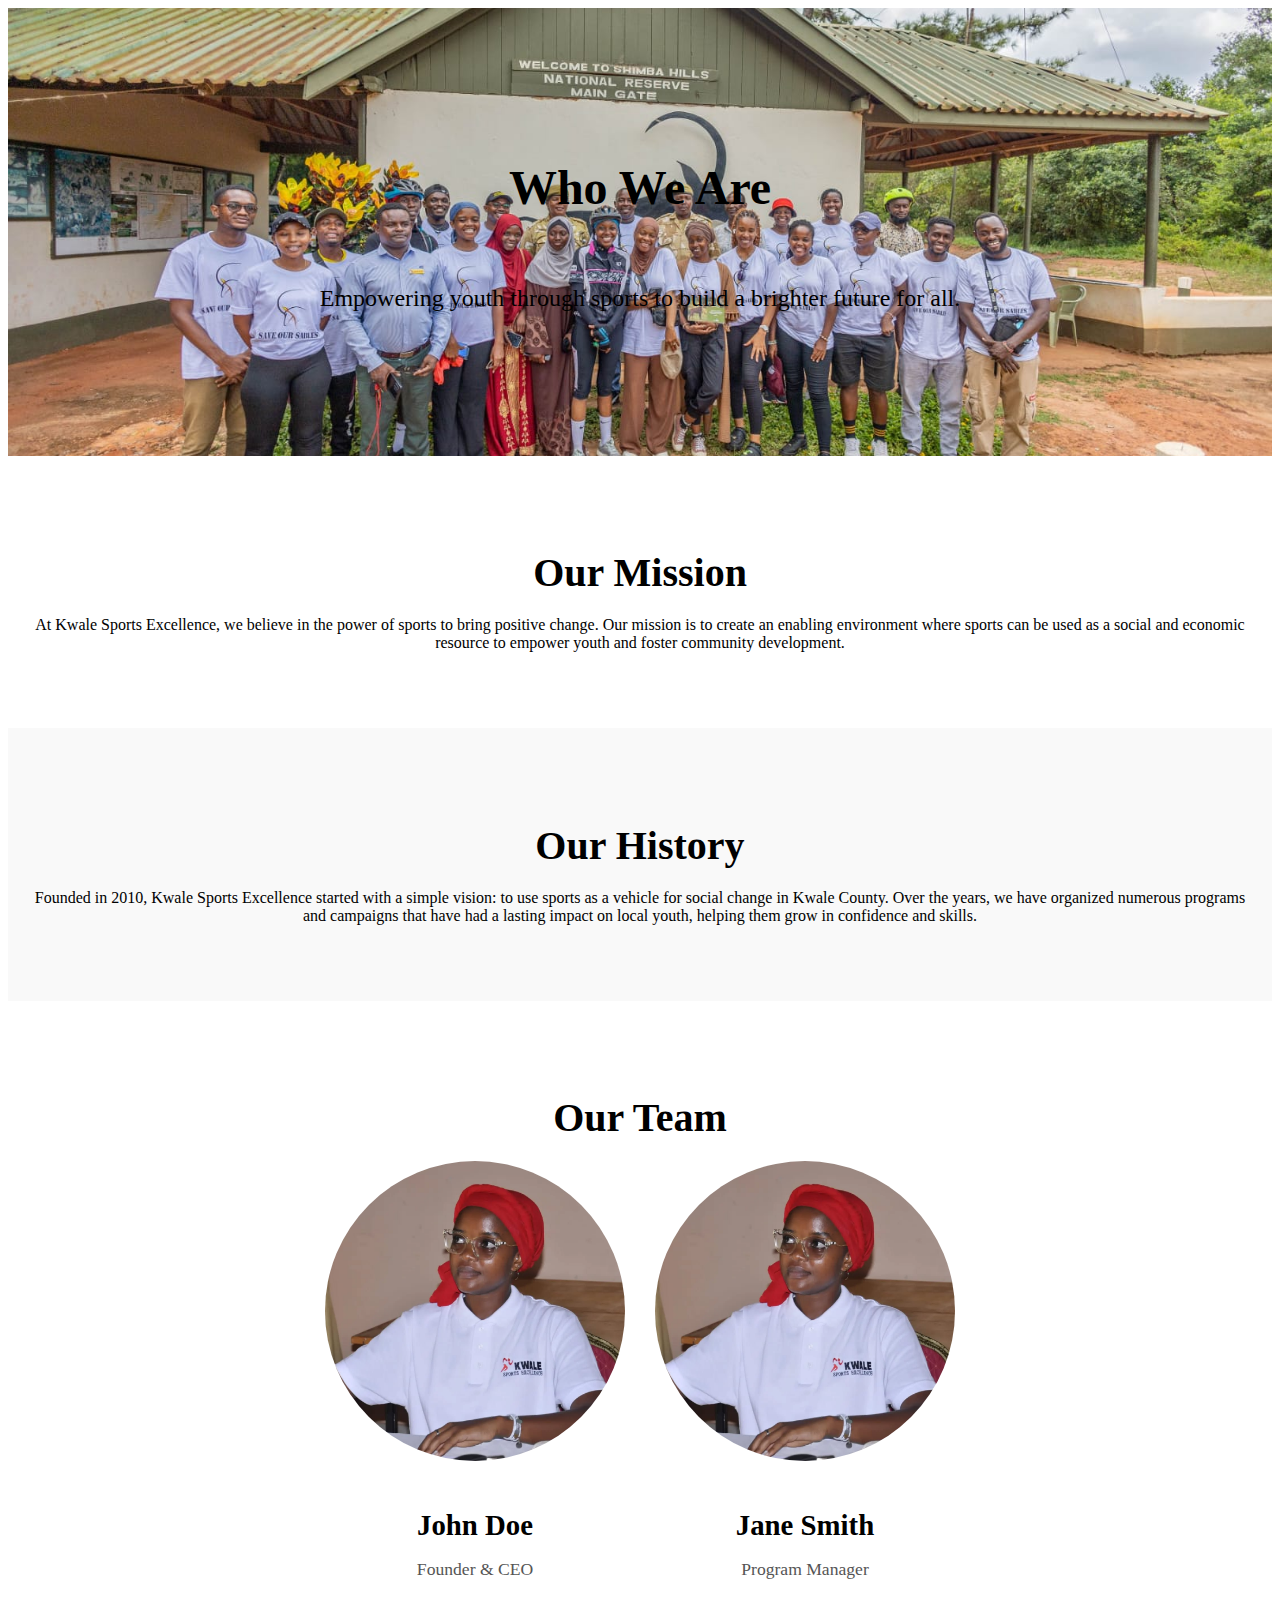
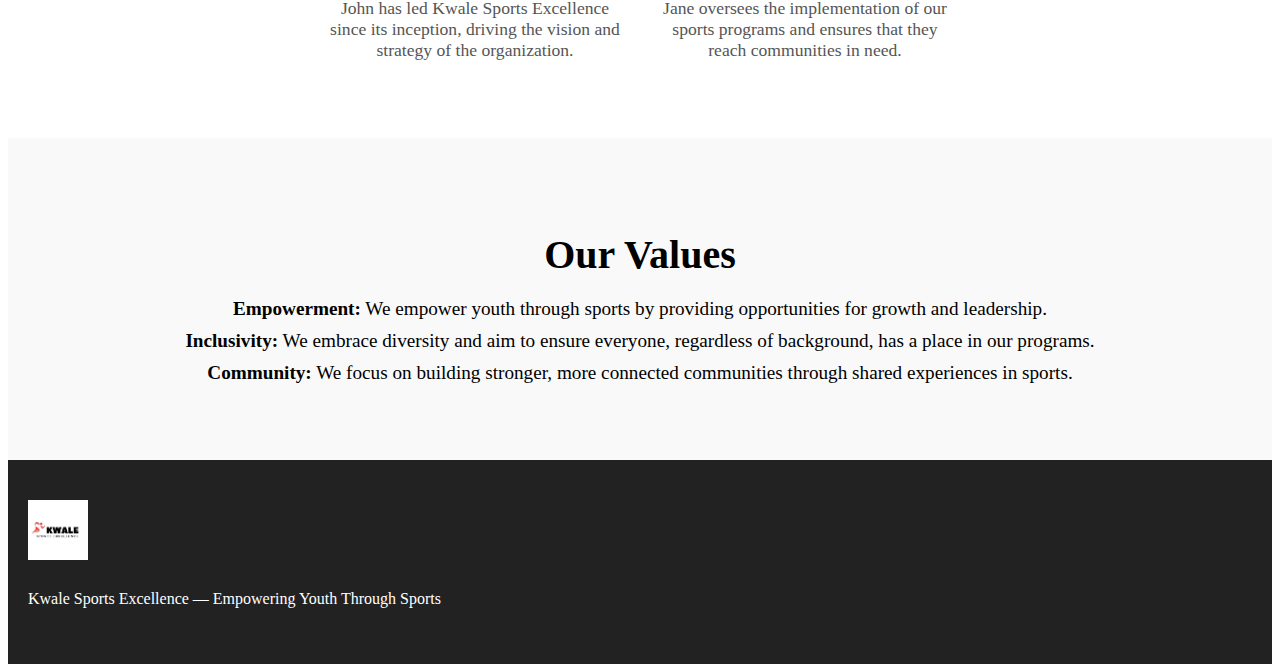
==== about.html @ e006af69 "new look" ====
<!DOCTYPE html>
<html lang="en">
<head>
  <meta charset="UTF-8">
  <meta name="viewport" content="width=device-width, initial-scale=1.0">
  <title>About Us - Kwale Sports Excellence</title>
  <style>
    /* About Us Page Styles */

    /* Hero Section */
    .hero {
      background: url(assets/sables.jpg) center/cover no-repeat;
      color: rgb(0, 0, 0);
      padding: 120px 20px;
      text-align: center;
    }

    .hero h1 {
      font-size: 3em;
      margin-bottom: 70px;
    }

    .hero p {
      font-size: 1.5em;
      text-shadow: #000000;
    }

    /* Mission Section */
    .mission {
      padding: 60px 20px;
      text-align: center;
    }

    .mission h2 {
      font-size: 2.5em;
      margin-bottom: 20px;
    }

    /* History Section */
    .history {
      padding: 60px 20px;
      background-color: #f9f9f9;
      text-align: center;
    }

    .history h2 {
      font-size: 2.5em;
      margin-bottom: 20px;
    }

    /* Team Section */
    .team {
      padding: 60px 20px;
      text-align: center;
    }

    .team h2 {
      font-size: 2.5em;
      margin-bottom: 20px;
    }

    .team-members {
      display: flex;
      justify-content: center;
      gap: 30px;
      flex-wrap: wrap;
    }

    .team-member {
      width: 300px;
      text-align: center;
    }

    .team-member img {
      width: 100%;
      height: auto;
      border-radius: 50%;
      margin-bottom: 15px;
    }

    .team-member h3 {
      font-size: 1.8em;
      margin-bottom: 5px;
    }

    .team-member p {
      font-size: 1.1em;
      color: #555;
    }

    /* Values Section */
    .values {
      padding: 60px 20px;
      background-color: #f9f9f9;
      text-align: center;
    }

    .values h2 {
      font-size: 2.5em;
      margin-bottom: 20px;
    }

    .values ul {
      list-style: none;
      padding: 0;
    }

    .values ul li {
      font-size: 1.2em;
      margin-bottom: 10px;
    }

    /* Footer */
    .footer {
      background-color: #222;
      color: white;
      padding: 40px 20px;
    }

    .footer-logo {
      height: 60px;
      margin-bottom: 10px;
    }
  </style>
</head>
<body>

<!-- About Us Hero Section -->
<section class="hero">
  <div class="hero-content">
    <h1>Who We Are</h1>
    <p>Empowering youth through sports to build a brighter future for all.</p>
  </div>
</section>

<!-- Our Mission -->
<section class="mission">
  <h2>Our Mission</h2>
  <p>At Kwale Sports Excellence, we believe in the power of sports to bring positive change. Our mission is to create an enabling environment where sports can be used as a social and economic resource to empower youth and foster community development.</p>
</section>

<!-- Our History -->
<section class="history">
  <h2>Our History</h2>
  <p>Founded in 2010, Kwale Sports Excellence started with a simple vision: to use sports as a vehicle for social change in Kwale County. Over the years, we have organized numerous programs and campaigns that have had a lasting impact on local youth, helping them grow in confidence and skills.</p>
</section>

<!-- Our Team -->
<section class="team">
  <h2>Our Team</h2>
  <div class="team-members">
    <div class="team-member">
      <img src="assets/diana.webp" alt="Team Member 1">
      <h3>John Doe</h3>
      <p>Founder & CEO</p>
      <p>John has led Kwale Sports Excellence since its inception, driving the vision and strategy of the organization.</p>
    </div>
    <div class="team-member">
      <img src="assets/diana.webp" alt="Team Member 2">
      <h3>Jane Smith</h3>
      <p>Program Manager</p>
      <p>Jane oversees the implementation of our sports programs and ensures that they reach communities in need.</p>
    </div>
    <!-- Add more team members as needed -->
  </div>
</section>

<!-- Our Values -->
<section class="values">
  <h2>Our Values</h2>
  <ul>
    <li><strong>Empowerment:</strong> We empower youth through sports by providing opportunities for growth and leadership.</li>
    <li><strong>Inclusivity:</strong> We embrace diversity and aim to ensure everyone, regardless of background, has a place in our programs.</li>
    <li><strong>Community:</strong> We focus on building stronger, more connected communities through shared experiences in sports.</li>
    <!-- Add more values as needed -->
  </ul>
</section>

<!-- Footer -->
<footer class="footer">
  <div class="footer-top">
    <img src="assets/kwalesportslogo.jpg" alt="Kwale Sports Excellence Logo" class="footer-logo">
    <p>Kwale Sports Excellence — Empowering Youth Through Sports</p>
  </div>
  <!-- Add footer links as before -->
</footer>

</body>
</html>
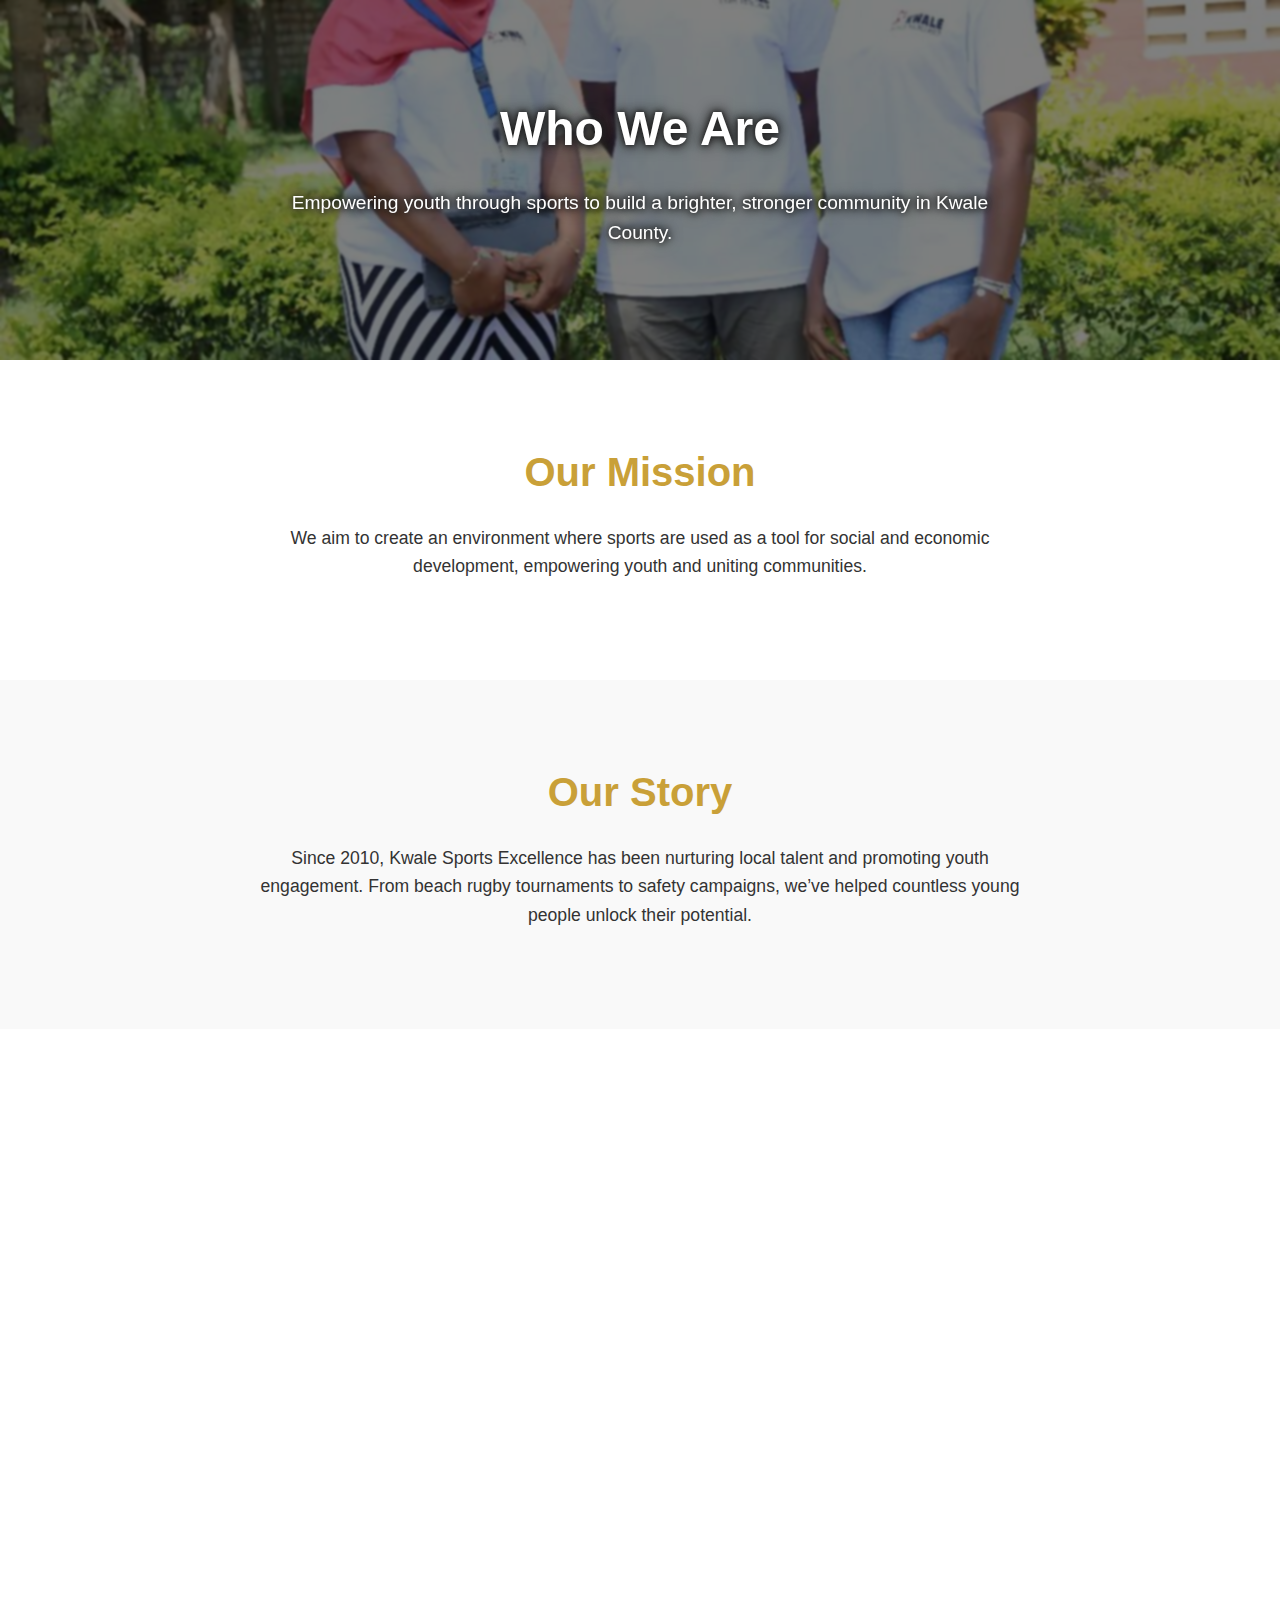
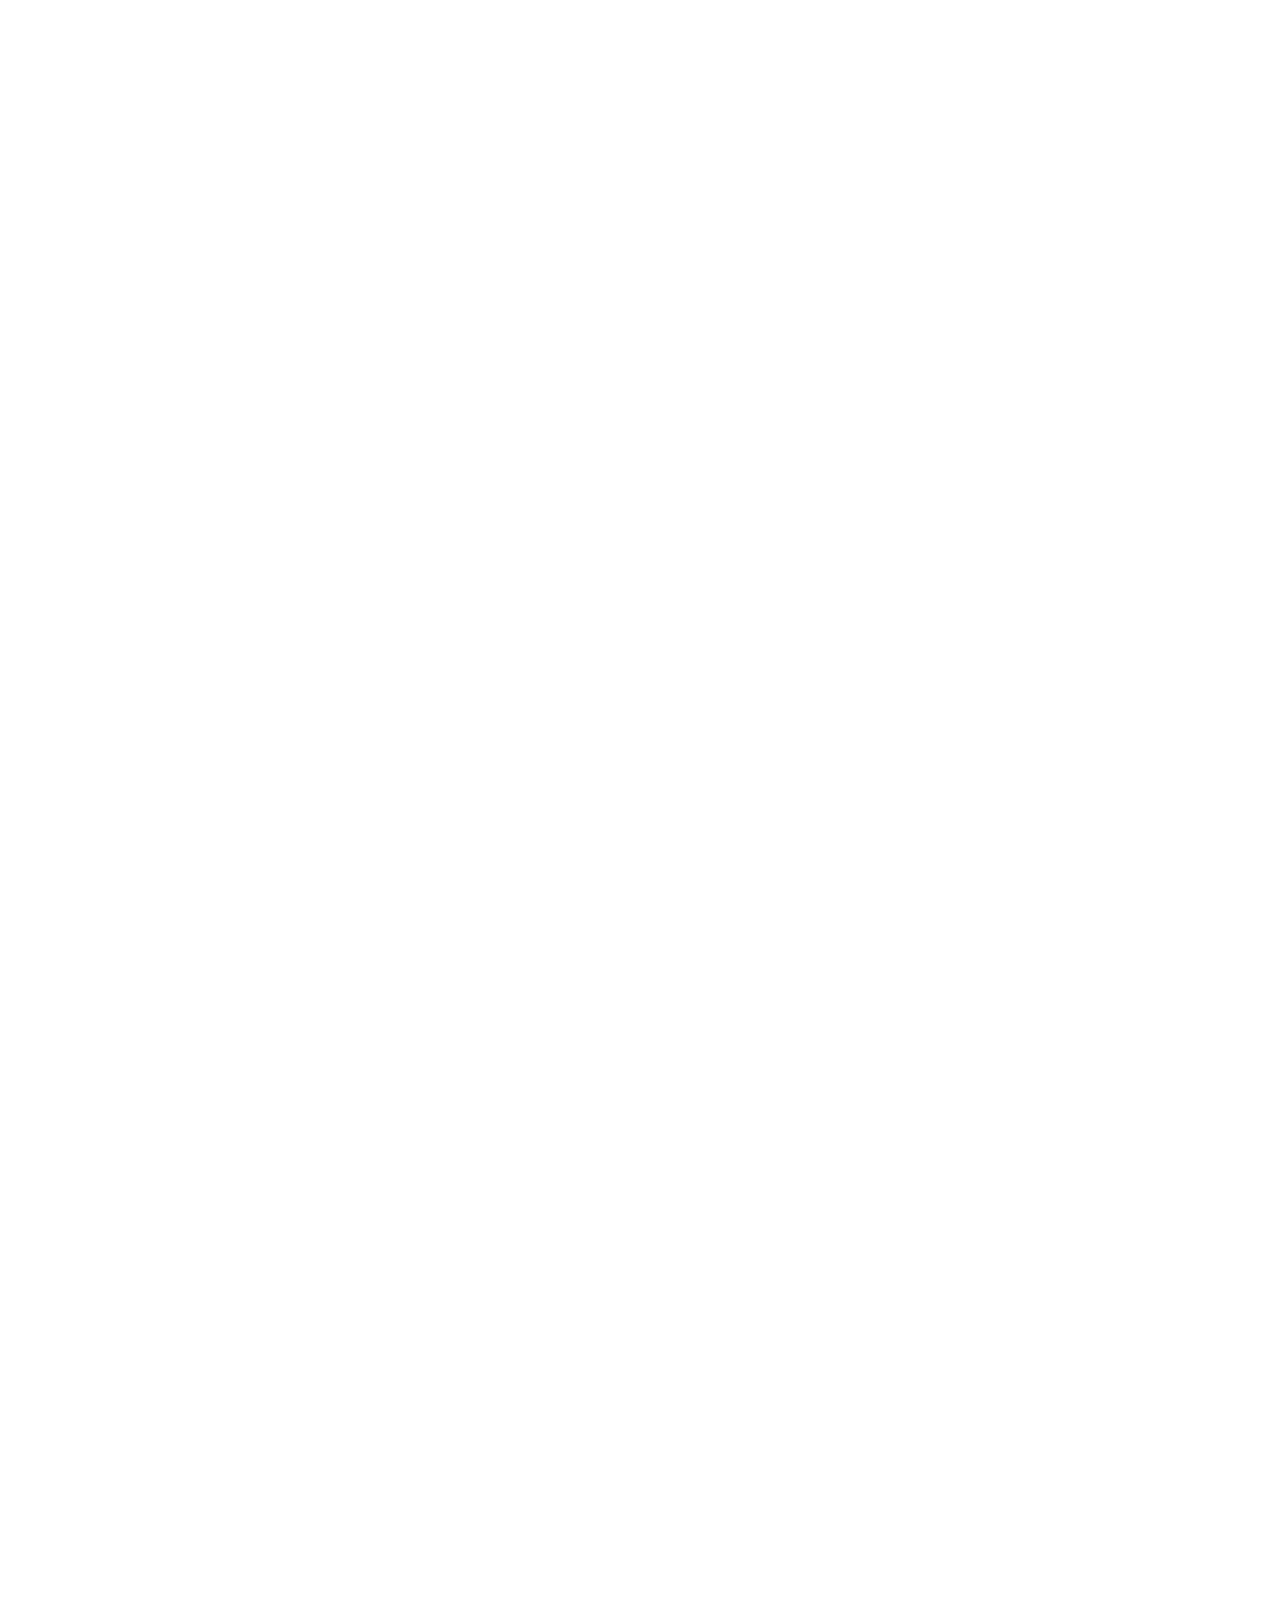
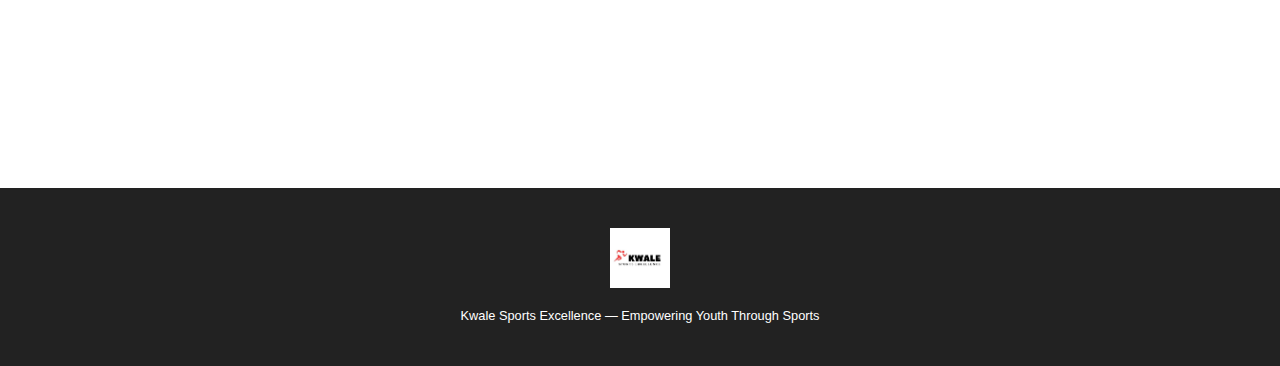
==== commit b3fcedf0: "about too" ====
--- a/about.html
+++ b/about.html
@@ -1,189 +1,312 @@
 <!DOCTYPE html>
 <html lang="en">
 <head>
-  <meta charset="UTF-8">
-  <meta name="viewport" content="width=device-width, initial-scale=1.0">
+  <meta charset="UTF-8" />
+  <meta name="viewport" content="width=device-width, initial-scale=1.0"/>
   <title>About Us - Kwale Sports Excellence</title>
+  <link rel="stylesheet" href="https://cdnjs.cloudflare.com/ajax/libs/font-awesome/6.5.0/css/all.min.css">
   <style>
-    /* About Us Page Styles */
+    :root {
+      --primary-color: #C9A038;
+      --dark-bg: #222;
+      --light-bg: #f9f9f9;
+      --text-color: #333;
+    }
+
+    * {
+      margin: 0;
+      padding: 0;
+      box-sizing: border-box;
+    }
+
+    body {
+      font-family: 'Segoe UI', sans-serif;
+      line-height: 1.6;
+      color: var(--text-color);
+      background-color: #fff;
+    }
+
+    section {
+      padding: 80px 20px;
+      text-align: center;
+      animation: fadeUp 1s ease forwards;
+      opacity: 0;
+      transform: translateY(40px);
+    }
+
+    section.show {
+      opacity: 1;
+      transform: translateY(0);
+    }
+
+    section h2 {
+      font-size: 2.5rem;
+      margin-bottom: 20px;
+      color: var(--primary-color);
+    }
+
+    section p {
+      max-width: 800px;
+      margin: 0 auto 20px auto;
+      font-size: 1.1rem;
+    }
+
+    .light-bg {
+      background-color: var(--light-bg);
+    }
 
     /* Hero Section */
     .hero {
-      background: url(assets/sables.jpg) center/cover no-repeat;
-      color: rgb(0, 0, 0);
-      padding: 120px 20px;
+      position: relative;
+      background: url(assets/founders\ kse.jpg) center/cover no-repeat; /* Replace with real image */
+      height: 40vh;
+      display: flex;
+      align-items: center;
+      justify-content: center;
+      color: rgb(255, 255, 255);
       text-align: center;
-    }
-
-    .hero h1 {
-      font-size: 3em;
-      margin-bottom: 70px;
-    }
-
-    .hero p {
-      font-size: 1.5em;
-      text-shadow: #000000;
-    }
-
-    /* Mission Section */
-    .mission {
-      padding: 60px 20px;
-      text-align: center;
-    }
-
-    .mission h2 {
-      font-size: 2.5em;
+      text-shadow: #222 0px 0px 5px, #222 0px 0px 10px, #222 0px 0px 15px;
+    }
+
+    .hero::before {
+      content: "";
+      position: absolute;
+      top: 0; left: 0;
+      width: 100%; height: 100%;
+      background: rgba(0, 0, 0, 0.5);
+      backdrop-filter: blur(1px);
+      z-index: 1;
+    }
+
+    .hero-content {
+      position: relative;
+      z-index: 2;
+      max-width: 800px;
+      padding: 20px;
+    }
+
+    .hero-content h1 {
+      font-size: 3rem;
       margin-bottom: 20px;
     }
 
-    /* History Section */
-    .history {
-      padding: 60px 20px;
-      background-color: #f9f9f9;
-      text-align: center;
-    }
-
-    .history h2 {
-      font-size: 2.5em;
-      margin-bottom: 20px;
-    }
-
-    /* Team Section */
-    .team {
-      padding: 60px 20px;
-      text-align: center;
-    }
-
-    .team h2 {
-      font-size: 2.5em;
-      margin-bottom: 20px;
-    }
-
+    .hero-content p {
+      font-size: 1.2rem;
+    }
+
+    /* Team */
     .team-members {
       display: flex;
       justify-content: center;
-      gap: 30px;
+      gap: 40px;
       flex-wrap: wrap;
+      margin-top: 40px;
     }
 
     .team-member {
-      width: 300px;
-      text-align: center;
-    }
+      background: white;
+      padding: 10px;
+    }
+
+  
 
     .team-member img {
-      width: 100%;
-      height: auto;
+      width: 100px;
+      height: 100px;
       border-radius: 50%;
+      object-fit: cover;
       margin-bottom: 15px;
     }
 
     .team-member h3 {
-      font-size: 1.8em;
+      font-size: 1.3rem;
       margin-bottom: 5px;
     }
 
-    .team-member p {
-      font-size: 1.1em;
-      color: #555;
+    .team-member p.role {
+      color: var(--primary-color);
+      font-weight: bold;
+      margin-bottom: 10px;
     }
 
     /* Values Section */
-    .values {
-      padding: 60px 20px;
-      background-color: #f9f9f9;
-      text-align: center;
-    }
-
-    .values h2 {
-      font-size: 2.5em;
-      margin-bottom: 20px;
-    }
-
     .values ul {
       list-style: none;
       padding: 0;
+      max-width: 600px;
+      margin: 0 auto;
     }
 
     .values ul li {
-      font-size: 1.2em;
-      margin-bottom: 10px;
+      display: flex;
+      align-items: center;
+      font-size: 1.1rem;
+      padding: 12px 0;
+      border-bottom: 1px solid #ddd;
+      justify-content: center;
+      gap: 12px;
+    }
+
+    .values ul li i {
+      color: var(--primary-color);
+      font-size: 1.4rem;
     }
 
     /* Footer */
     .footer {
-      background-color: #222;
+      background-color: var(--dark-bg);
       color: white;
+      text-align: center;
       padding: 40px 20px;
     }
 
-    .footer-logo {
+    .footer img {
       height: 60px;
       margin-bottom: 10px;
+    }
+
+    .footer p {
+      font-size: 0.8rem;
+    }
+
+    /* Fade-in Animation */
+    @keyframes fadeUp {
+      0% {
+        opacity: 0;
+        transform: translateY(40px);
+      }
+      100% {
+        opacity: 1;
+        transform: translateY(0);
+      }
+    }
+
+    @media (max-width: 768px) {
+      .hero-content h1 {
+        font-size: 2rem;
+      }
+
+      .team-members {
+        flex-direction: column;
+        align-items: center;
+      }
     }
   </style>
 </head>
 <body>
 
-<!-- About Us Hero Section -->
-<section class="hero">
+<!-- Hero -->
+<section class="hero show">
   <div class="hero-content">
     <h1>Who We Are</h1>
-    <p>Empowering youth through sports to build a brighter future for all.</p>
+    <p>Empowering youth through sports to build a brighter, stronger community in Kwale County.</p>
   </div>
 </section>
 
-<!-- Our Mission -->
-<section class="mission">
+<!-- Mission -->
+<section class="fade-section">
   <h2>Our Mission</h2>
-  <p>At Kwale Sports Excellence, we believe in the power of sports to bring positive change. Our mission is to create an enabling environment where sports can be used as a social and economic resource to empower youth and foster community development.</p>
-</section>
-
-<!-- Our History -->
-<section class="history">
-  <h2>Our History</h2>
-  <p>Founded in 2010, Kwale Sports Excellence started with a simple vision: to use sports as a vehicle for social change in Kwale County. Over the years, we have organized numerous programs and campaigns that have had a lasting impact on local youth, helping them grow in confidence and skills.</p>
-</section>
-
-<!-- Our Team -->
-<section class="team">
-  <h2>Our Team</h2>
+  <p>We aim to create an environment where sports are used as a tool for social and economic development, empowering youth and uniting communities.</p>
+</section>
+
+<!-- History -->
+<section class="light-bg fade-section">
+  <h2>Our Story</h2>
+  <p>Since 2010, Kwale Sports Excellence has been nurturing local talent and promoting youth engagement. From beach rugby tournaments to safety campaigns, we’ve helped countless young people unlock their potential.</p>
+</section>
+
+<!-- Why Sports -->
+<section class="fade-section">
+  <h2>Why Sports?</h2>
+  <p>Sports are more than games — they are powerful tools for development and change. Here's how:</p>
+  <div class="why-sports-grid">
+    <div class="why-card">
+      <i class="fas fa-fist-raised"></i>
+      <h3>Empowerment</h3>
+      <p>Builds self-esteem, confidence, and life skills that help youth thrive.</p>
+    </div>
+    <div class="why-card">
+      <i class="fas fa-book-open"></i>
+      <h3>Education</h3>
+      <p>Encourages school attendance and performance through discipline and routine.</p>
+    </div>
+    <div class="why-card">
+      <i class="fas fa-heartbeat"></i>
+      <h3>Health & Wellbeing</h3>
+      <p>Promotes physical fitness and mental resilience, reducing risks like substance abuse.</p>
+    </div>
+    <div class="why-card">
+      <i class="fas fa-users-cog"></i>
+      <h3>Leadership</h3>
+      <p>Develops leadership, teamwork, and communication skills in young people.</p>
+    </div>
+    <div class="why-card">
+      <i class="fas fa-people-arrows"></i>
+      <h3>Community Unity</h3>
+      <p>Brings people together, breaking down barriers and promoting peace.</p>
+    </div>
+  </div>
+</section>
+
+
+<!-- Values -->
+<section class="light-bg values fade-section">
+  <h2>Our Values</h2>
+  <ul>
+    <li><i class="fas fa-bolt"></i><strong>Empowerment</strong> — Uplifting youth through opportunities in sport.</li>
+    <li><i class="fas fa-handshake"></i><strong>Inclusivity</strong> — Programs that welcome everyone, equally.</li>
+    <li><i class="fas fa-people-group"></i><strong>Community</strong> — Building together, growing stronger.</li>
+  </ul>
+</section>
+
+<!-- Team -->
+<section class="fade-section">
+  <h2>Meet Our Team</h2>
   <div class="team-members">
     <div class="team-member">
-      <img src="assets/diana.webp" alt="Team Member 1">
+      <img src="assets/Allen Riale.jpg" alt="John Doe"> <!-- Replace with real image -->
       <h3>John Doe</h3>
-      <p>Founder & CEO</p>
-      <p>John has led Kwale Sports Excellence since its inception, driving the vision and strategy of the organization.</p>
+      <p class="role">Founder & CEO</p>
+      <p>Leads the organization’s vision with passion for community empowerment through sports.</p>
     </div>
     <div class="team-member">
-      <img src="assets/diana.webp" alt="Team Member 2">
+      <img src="assets/diana.webp" alt="Jane Smith"> <!-- Replace with real image -->
       <h3>Jane Smith</h3>
-      <p>Program Manager</p>
-      <p>Jane oversees the implementation of our sports programs and ensures that they reach communities in need.</p>
-    </div>
-    <!-- Add more team members as needed -->
+      <p class="role">Program Manager</p>
+      <p>Drives sports initiatives to engage youth and promote skill development.</p>
+    </div>
+    <div class="team-member">
+      <img src="assets/diana.webp" alt="John Doe"> <!-- Replace with real image -->
+      <h3>John Doe</h3>
+      <p class="role">Founder & CEO</p>
+      <p>Leads the organization’s vision with passion for community empowerment through sports.</p>
+    </div>
   </div>
-</section>
-
-<!-- Our Values -->
-<section class="values">
-  <h2>Our Values</h2>
-  <ul>
-    <li><strong>Empowerment:</strong> We empower youth through sports by providing opportunities for growth and leadership.</li>
-    <li><strong>Inclusivity:</strong> We embrace diversity and aim to ensure everyone, regardless of background, has a place in our programs.</li>
-    <li><strong>Community:</strong> We focus on building stronger, more connected communities through shared experiences in sports.</li>
-    <!-- Add more values as needed -->
-  </ul>
 </section>
 
 <!-- Footer -->
 <footer class="footer">
-  <div class="footer-top">
-    <img src="assets/kwalesportslogo.jpg" alt="Kwale Sports Excellence Logo" class="footer-logo">
-    <p>Kwale Sports Excellence — Empowering Youth Through Sports</p>
-  </div>
-  <!-- Add footer links as before -->
+  <img src="assets/kwalesportslogo.jpg" alt="Kwale Sports Logo"> <!-- Replace with real logo -->
+  <p>Kwale Sports Excellence — Empowering Youth Through Sports</p>
 </footer>
+
+<!-- JS: Add fade-in on scroll -->
+<script>
+  const sections = document.querySelectorAll('.fade-section');
+
+  const observer = new IntersectionObserver((entries) => {
+    entries.forEach(entry => {
+      if (entry.isIntersecting) {
+        entry.target.classList.add('show');
+        observer.unobserve(entry.target);
+      }
+    });
+  }, { threshold: 0.2 });
+
+  sections.forEach(section => {
+    observer.observe(section);
+  });
+</script>
 
 </body>
 </html>
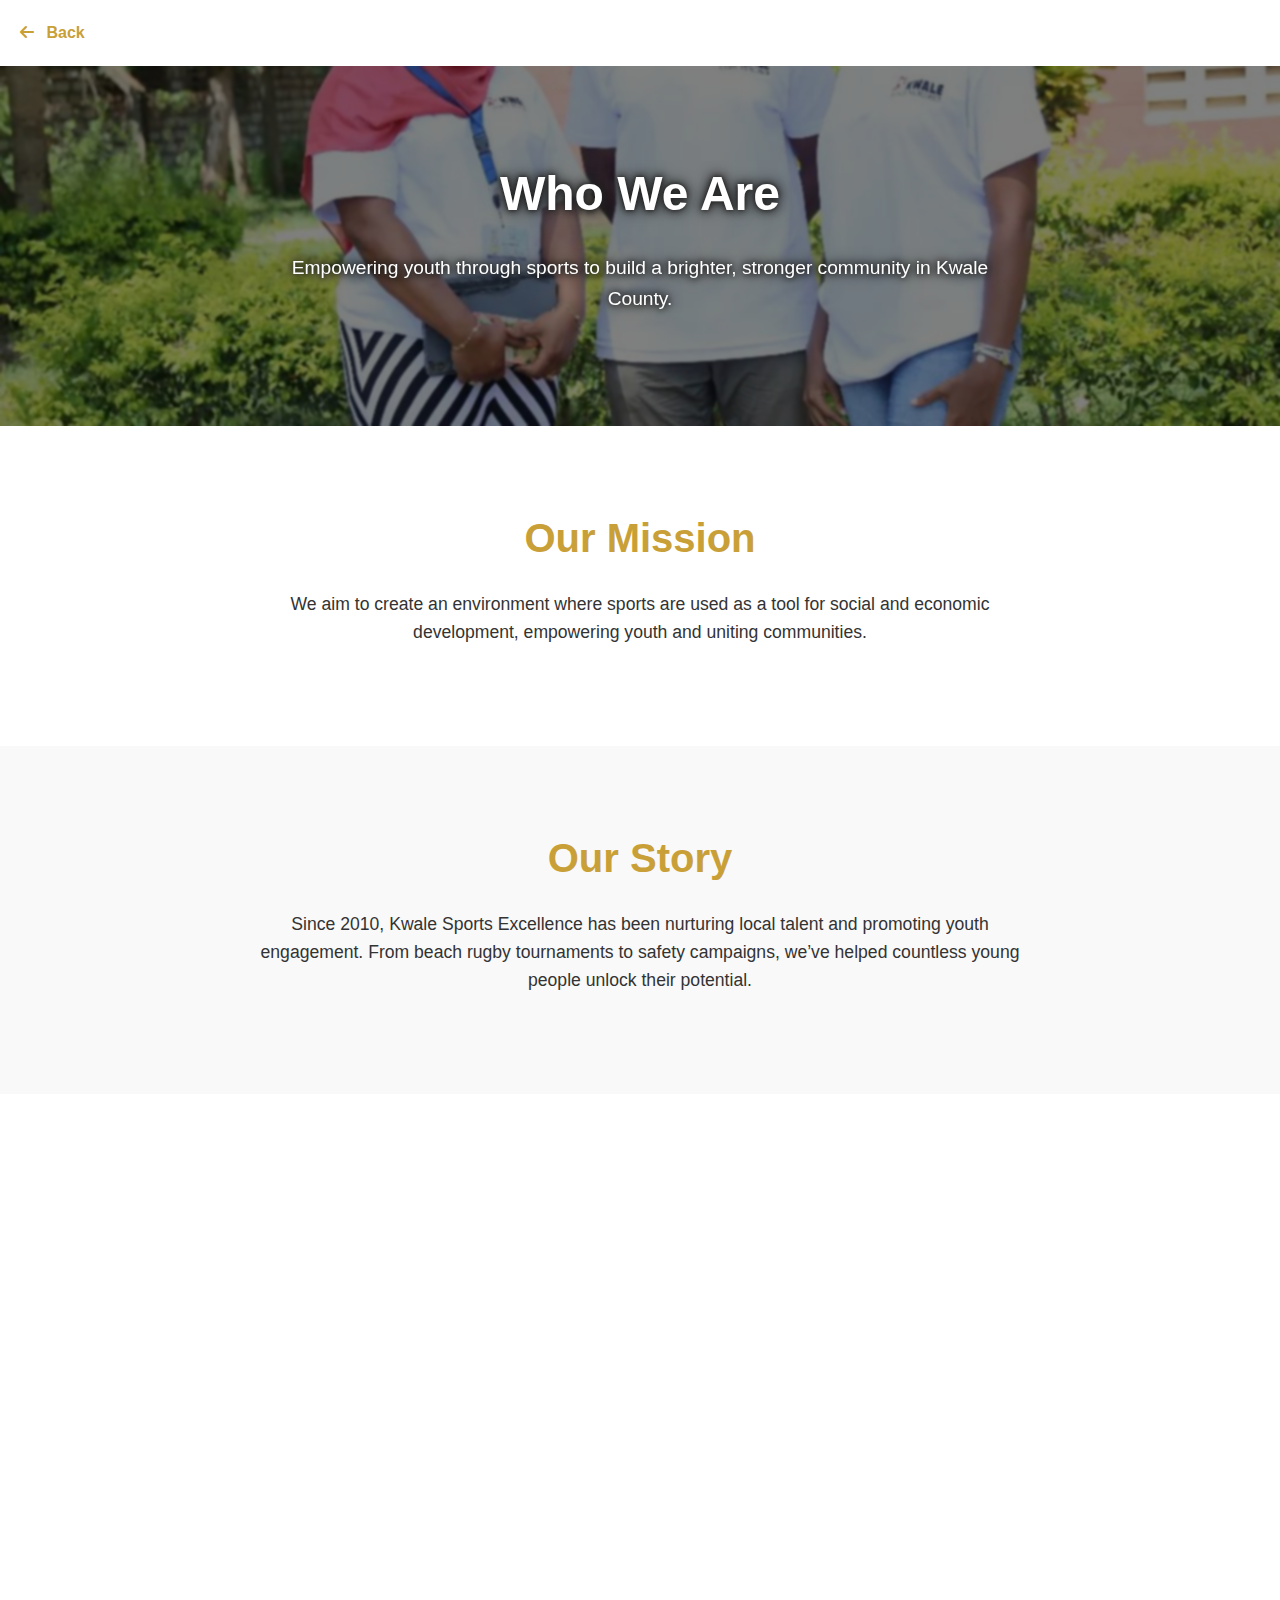
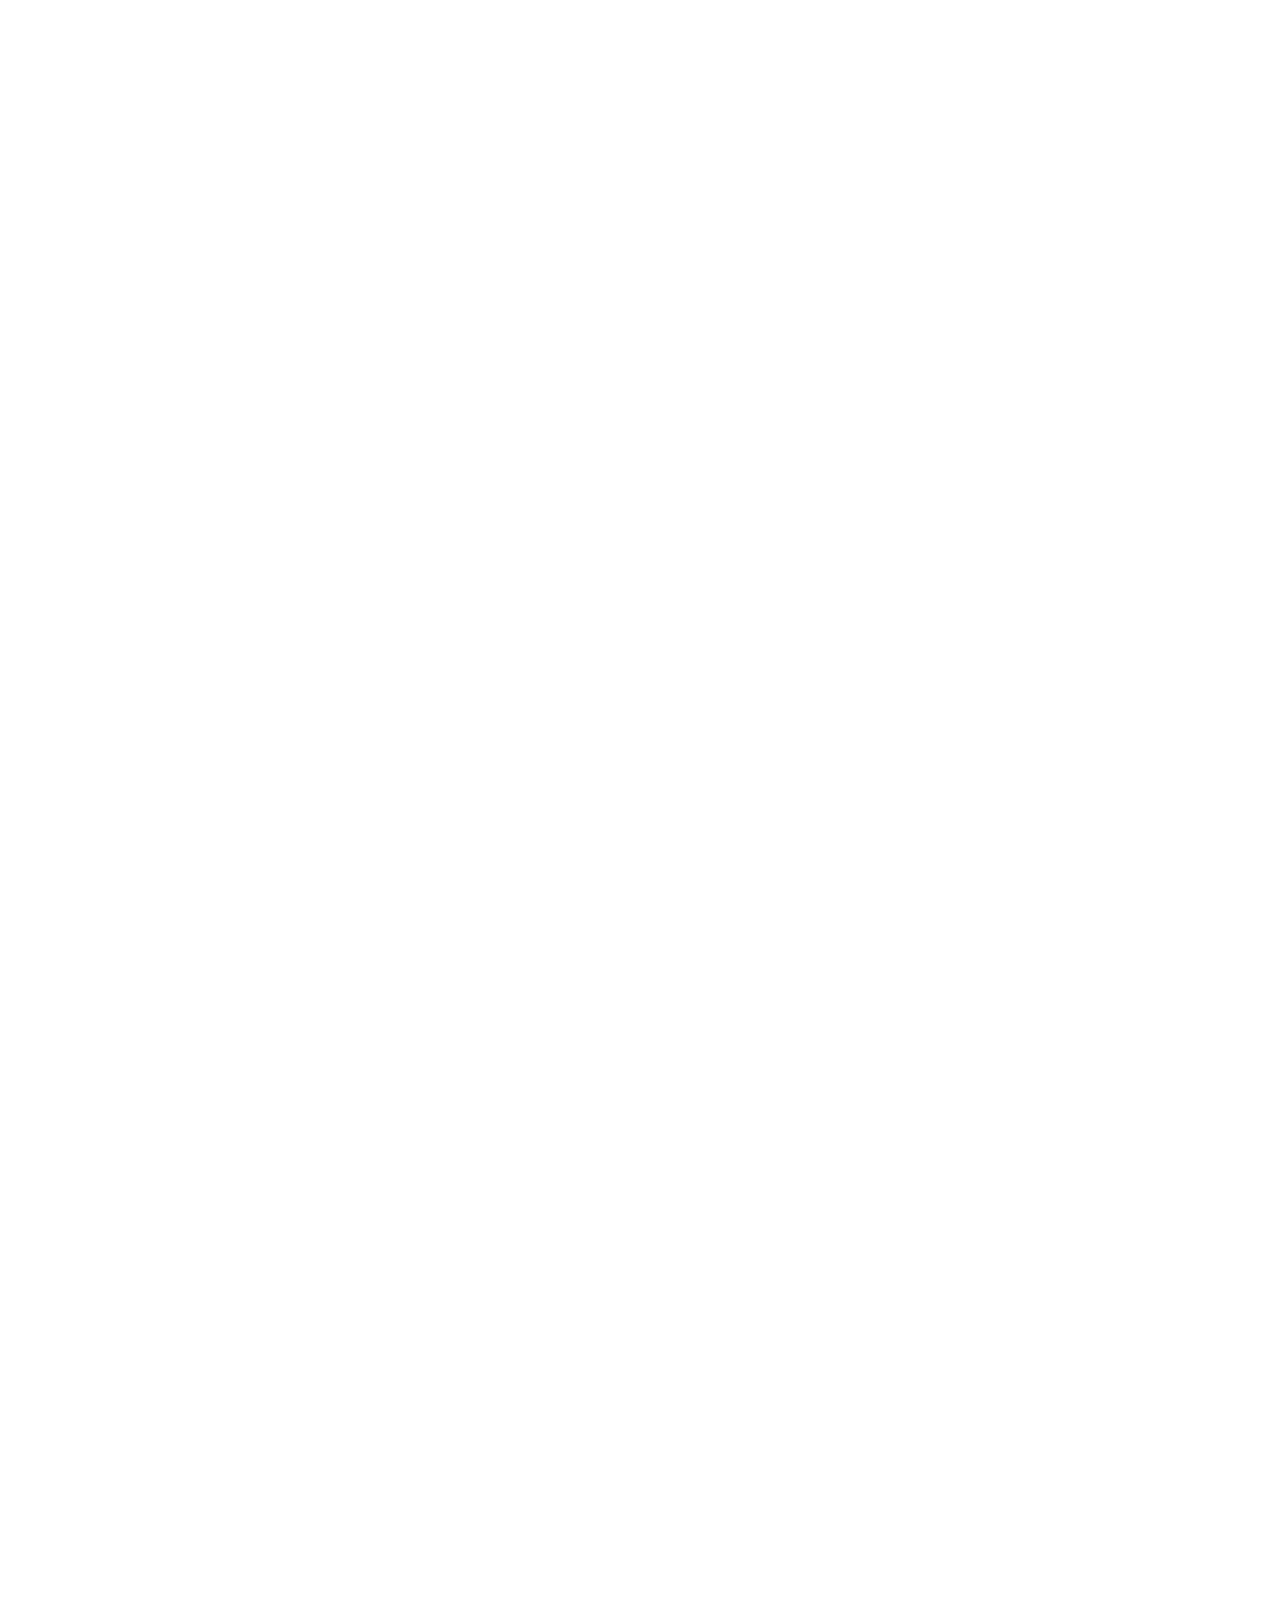
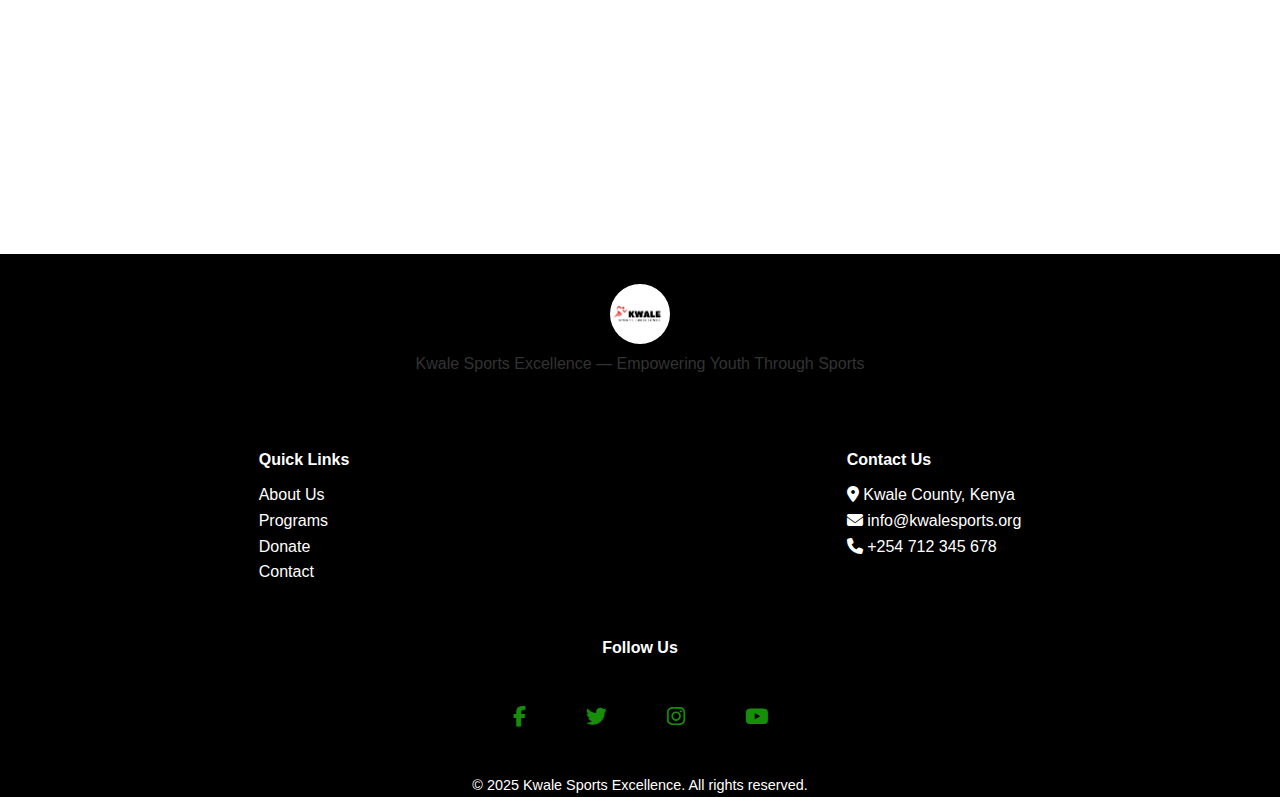
==== commit c3afa780: "makeup" ====
--- a/about.html
+++ b/about.html
@@ -152,22 +152,103 @@
       font-size: 1.4rem;
     }
 
+    .back-arrow {
+  display: inline-block;
+  margin: 20px;
+  font-size: 1rem;
+  color: var(--primary-color);
+  text-decoration: none;
+  font-weight: bold;
+  transition: color 0.3s ease;
+}
+
+.back-arrow i {
+  margin-right: 8px;
+}
+
+.back-arrow:hover {
+  color: #a07f2d;
+}
+
+
     /* Footer */
-    .footer {
-      background-color: var(--dark-bg);
-      color: white;
-      text-align: center;
-      padding: 40px 20px;
-    }
-
-    .footer img {
-      height: 60px;
-      margin-bottom: 10px;
-    }
-
-    .footer p {
-      font-size: 0.8rem;
-    }
+
+
+  .footer-columns {
+  display: flex;
+  justify-content: space-around;
+  flex-wrap: wrap;
+  gap: 20px;
+  padding: 40px 20px;
+  background-color: rgb(0, 0, 0);
+  color: white;
+}
+
+.footer-col h4 {
+  margin-bottom: 10px;
+}
+
+.footer-col ul {
+  list-style: none;
+}
+
+.footer-col ul li a {
+  text-decoration: none;
+  color: rgb(255, 255, 255);
+  transition: color 0.3s ease;
+}
+
+.footer-col ul li a:hover {
+  color: var(--primary-color);
+}
+
+.footer-top {
+  text-align: center;
+  padding: 30px 20px;
+  background-color: rgb(0, 0, 0);
+}
+
+.footer-top img {
+  height: 60px;
+  border-radius: 50%;
+}
+
+    .footer-col.social {
+  grid-column: span 2;
+  background-color: #000000;
+  text-align: center;
+}
+
+.footer-col.social h4 {
+  padding: 10px;
+  color: rgb(255, 255, 255);
+}
+
+.footer-col .social-icons {
+  display: flex;
+  justify-content: center;
+  gap: 20px;
+  margin-top: 10px;
+}
+
+.footer-col .social-icons a {
+  color: rgb(23, 142, 9);
+  font-size: 1.3rem;
+  padding: 20px;
+  transition: color 0.3s ease;
+}
+
+.footer-col .social-icons a:hover {
+  color: var(--primary-color);
+}
+
+.footer-bottom {
+  text-align: center;
+  font-size: 0.9rem;
+  padding-top: 20px;
+  background-color: #000000;
+  color: #ffffff;
+}
 
     /* Fade-in Animation */
     @keyframes fadeUp {
@@ -194,6 +275,10 @@
   </style>
 </head>
 <body>
+  <a href="javascript:history.back()" class="back-arrow">
+    <i class="fa fa-arrow-left"></i> Back
+  </a>
+  
 
 <!-- Hero -->
 <section class="hero show">
@@ -286,9 +371,46 @@
 
 <!-- Footer -->
 <footer class="footer">
-  <img src="assets/kwalesportslogo.jpg" alt="Kwale Sports Logo"> <!-- Replace with real logo -->
-  <p>Kwale Sports Excellence — Empowering Youth Through Sports</p>
+  <div class="footer-top">
+    <img src="assets/kwalesportslogo.jpg" alt="Kwale Sports Logo">
+    <p class="tagline">Kwale Sports Excellence — Empowering Youth Through Sports</p>
+  </div>
+
+  <div class="footer-columns">
+    <div class="footer-col">
+      <h4>Quick Links</h4>
+      <ul>
+        <li><a href="#">About Us</a></li>
+        <li><a href="#">Programs</a></li>
+        <li><a href="#">Donate</a></li>
+        <li><a href="#">Contact</a></li>
+      </ul>
+    </div>
+
+    <div class="footer-col">
+      <h4>Contact Us</h4>
+      <p><i class="fa fa-map-marker-alt"></i> Kwale County, Kenya</p>
+      <p><i class="fa fa-envelope"></i> info@kwalesports.org</p>
+      <p><i class="fa fa-phone"></i> +254 712 345 678</p>
+    </div>
+  </div>
+  <div class="footer-col social">
+    <h4>Follow Us</h4>
+    <div class="social-icons">
+      <a href="#"><i class="fab fa-facebook-f"></i></a>
+      <a href="#"><i class="fab fa-twitter"></i></a>
+      <a href="#"><i class="fab fa-instagram"></i></a>
+      <a href="#"><i class="fab fa-youtube"></i></a>
+    </div>
+  </div>
+  
+
+  <div class="footer-bottom">
+    <p>&copy; 2025 Kwale Sports Excellence. All rights reserved.</p>
+  </div>
 </footer>
+
+
 
 <!-- JS: Add fade-in on scroll -->
 <script>
@@ -309,4 +431,4 @@
 </script>
 
 </body>
-</html>
+</html>